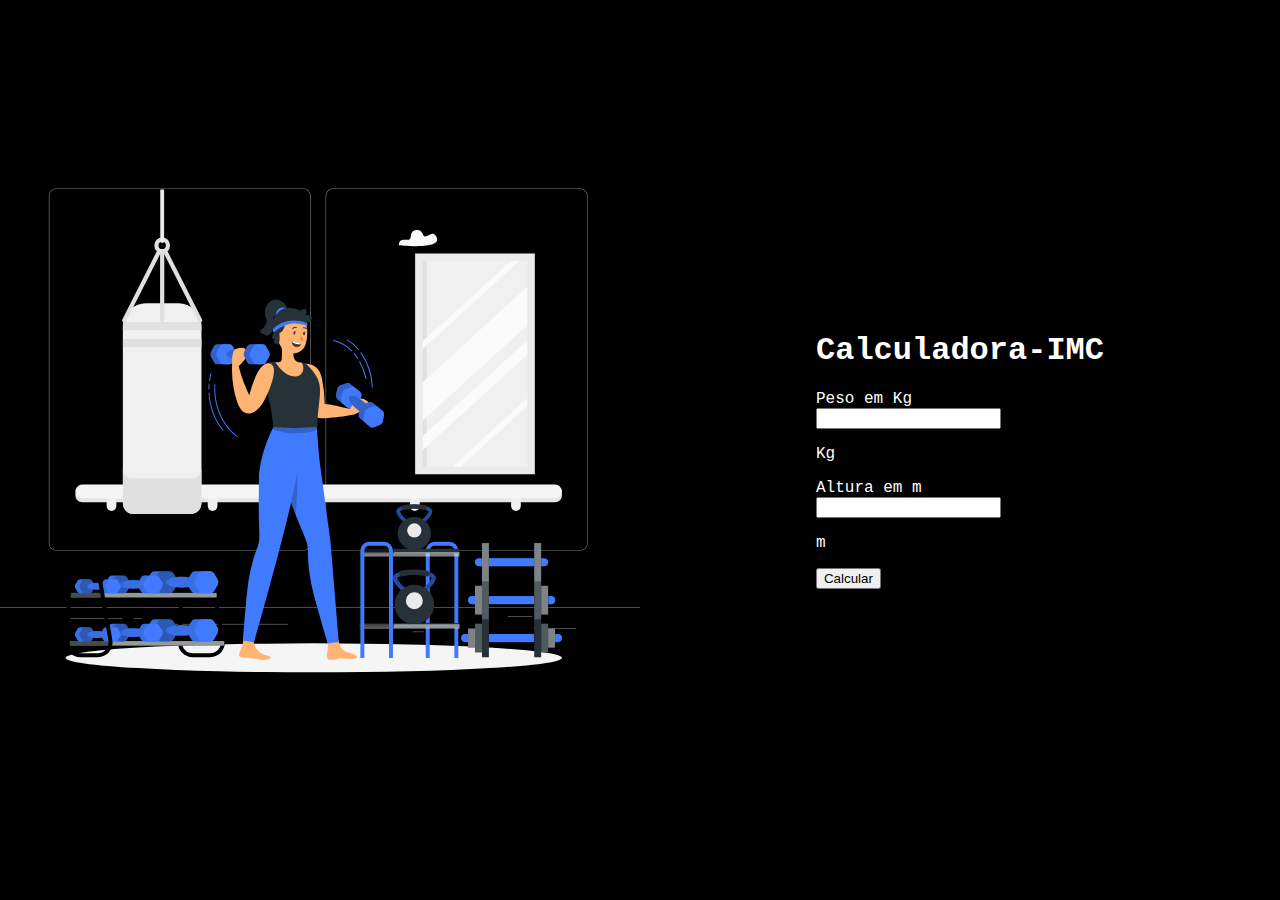
==== aula7/index.html @ 53daf176 "Aula7" ====
<!DOCTYPE html>
<html lang="en">
<head>
    <meta charset="UTF-8">
    <meta name="viewport" content="width=device-width, initial-scale=1.0">
    <link rel="stylesheet" href="https://cdnjs.cloudflare.com/ajax/libs/font-awesome/6.7.0/css/all.min.css" integrity="sha512-9xKTRVabjVeZmc+GUW8GgSmcREDunMM+Dt/GrzchfN8tkwHizc5RP4Ok/MXFFy5rIjJjzhndFScTceq5e6GvVQ==" crossorigin="anonymous" referrerpolicy="no-referrer"/>
    <link rel="stylesheet" href="style.css">
    <title>Document</title>
</head>
<body>
    <div class="container">
        <div class="esquerda">
            <img src="./images/dumbbell-exercise-animate.svg" alt="imagem-animada">
        </div>
        <div class="direita">
            <div class="card">
                <div class="topo">
                    <h1>Calculadora-IMC</h1>
                    <div class="linha"></div>
                </div>
                <div class="meio">
                    <div class="inp">
                        <label for="peso">Peso em Kg</label>
                        <div class="campo">
                            <div class="icone">
                                <i class="fa-solid fa-weight-hanging"></i>
                            </div>
                            <div class="campo-input">
                                <input type="number" id="peso">
                            </div>
                            <div class="valor">
                                <p>Kg</p>
                            </div>
                        </div>
                    </div>
                    <div class="inp">
                        <label for="altura">Altura em m</label>
                        <div class="campo">
                            <div class="icone">
                                <i class="fa-solid fa-ruler"></i>
                            </div>
                            <div class="campo-input">
                                <input type="number" id="altura">
                            </div>
                            <div class="valor">
                                <p>m</p>
                            </div>
                        </div>
                    </div>
                    <button>Calcular</button>
                </div>
                <div class="fim"></div>
            </div>
        </div>
    </div>
</body>
</html>
---- aula7/style.css ----
body{
    margin: 0;
    padding: 0;
    font-family: 'Courier New', Courier, monospace;
}

.container{
    width: 100%;
    height: 100vh;
    display: flex;
    background-color: black;
    color: white;
}

.container .esquerda{
    width: 50%;
    height: 100%;
    display: flex;
    align-items: center;
    justify-content: center;
}

.container .direita{
    width: 50%;
    height: 100%;
    display: flex;
    align-items: center;
    justify-content: center;
}
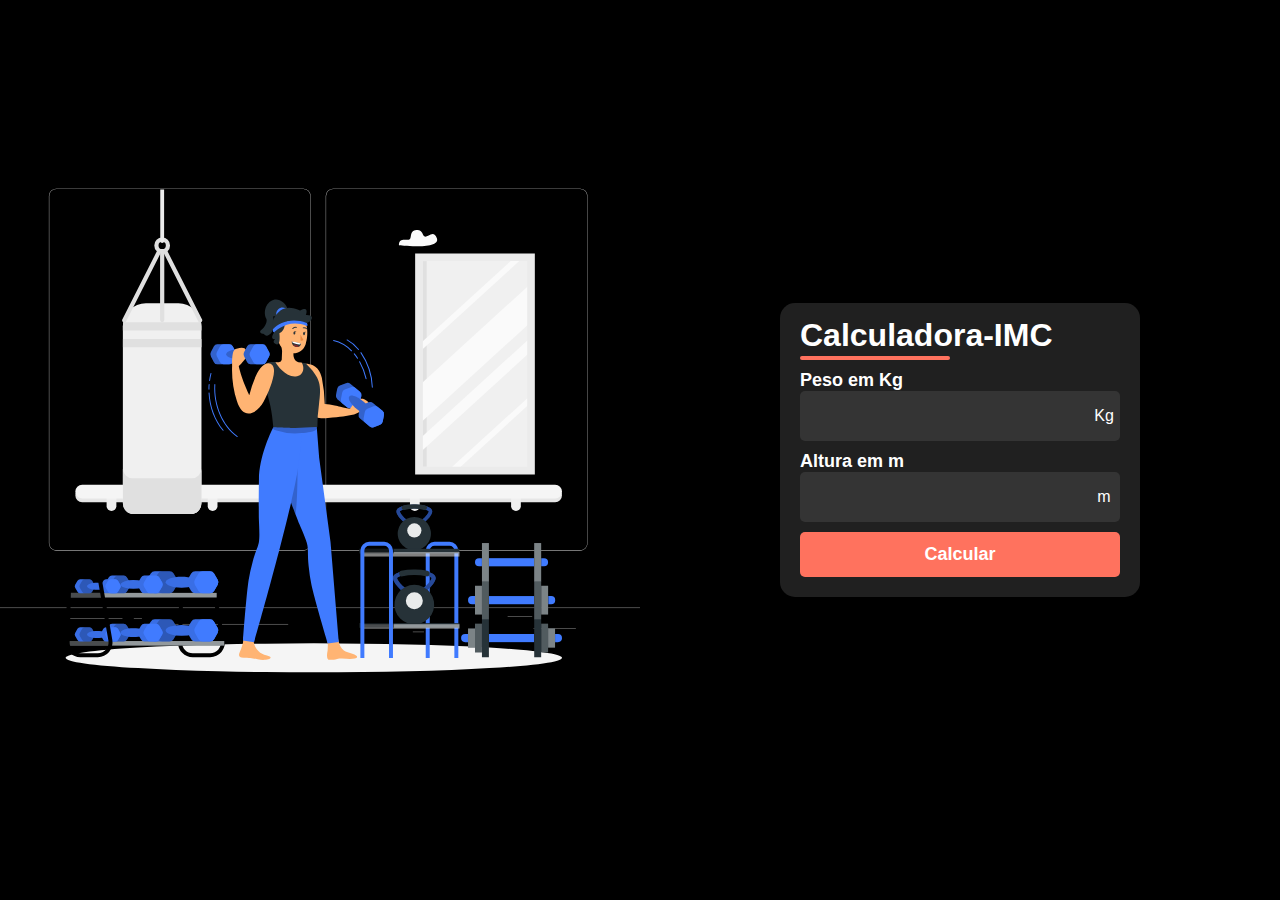
==== commit e77d32cc: "aula imc" ====
--- a/aula7/index.html
+++ b/aula7/index.html
@@ -1,7 +1,7 @@
 <!DOCTYPE html>
 <html lang="en">
 <head>
-    <meta charset="UTF-8">
+    <meta charset="UTF-8"> 
     <meta name="viewport" content="width=device-width, initial-scale=1.0">
     <link rel="stylesheet" href="https://cdnjs.cloudflare.com/ajax/libs/font-awesome/6.7.0/css/all.min.css" integrity="sha512-9xKTRVabjVeZmc+GUW8GgSmcREDunMM+Dt/GrzchfN8tkwHizc5RP4Ok/MXFFy5rIjJjzhndFScTceq5e6GvVQ==" crossorigin="anonymous" referrerpolicy="no-referrer"/>
     <link rel="stylesheet" href="style.css">
@@ -10,7 +10,7 @@
 <body>
     <div class="container">
         <div class="esquerda">
-            <img src="./images/dumbbell-exercise-animate.svg" alt="imagem-animada">
+            <img src="./images/dumbbell-exercise-animate.svg" widht= "600px" alt="imagem-animada">
         </div>
         <div class="direita">
             <div class="card">
@@ -47,11 +47,12 @@
                             </div>
                         </div>
                     </div>
-                    <button>Calcular</button>
+                    <button id="btn">Calcular</button>
                 </div>
-                <div class="fim"></div>
+                <div class="fim" id="fim"></div>
             </div>
         </div>
+        <script src="./script.js"></script>
     </div>
 </body>
 </html>--- a/aula7/style.css
+++ b/aula7/style.css
@@ -1,7 +1,7 @@
 body{
     margin: 0;
     padding: 0;
-    font-family: 'Courier New', Courier, monospace;
+    font-family: Arial, Helvetica, sans-serif;
 }
 
 .container{
@@ -26,4 +26,122 @@
     display: flex;
     align-items: center;
     justify-content: center;
+}
+
+.container .direita .card{
+    width: 50%;
+    height: auto;
+    display: flex;
+    flex-direction: column;
+    background-color: #202020;
+    border-radius: 15px;
+    padding-left: 20px;
+    padding-top: 10px;
+    padding-right: 20px;
+    padding-bottom: 10px;
+}
+
+.container .direita .card .topo .linha{
+    width: 150px;
+    height: 4px;
+    background-color: #FF725E;
+    border-radius: 5px;
+}
+
+.container .direita .card .topo h1{
+    line-height: 0px;
+}
+ 
+.container .direita .card .meio .inp .campo{
+    width: 100%;
+    height: 50px;
+    border: none;
+    border-radius: 5px;
+    display: flex;
+    background-color: #343434;
+}
+
+.container .direita .card .meio .inp label{
+    font-size: 18px;
+    font-weight: bold;
+}
+
+.container .direita .card .meio{
+    padding-top: 10px;
+    display: flex;
+    gap: 10px;
+    flex-direction: column;
+}
+
+.container .direita .card .meio .inp .campo .icone{
+    width: 10%;
+    height: 100%;
+    display: flex;
+    align-items: center;
+    justify-content: center;
+}
+ 
+.container .direita .card .meio .inp .campo .campo-input{
+    width: 80%;
+    height: 100%;
+}
+
+.container .direita .card .meio .inp .campo .campo-input input{
+    width: 100%;
+    height: 100%;
+    border: none;
+    background-color: transparent;
+    color: white;
+    outline: none;
+}
+
+.container .direita .card .meio .inp .campo .valor{
+    width: 10%;
+    height: 100%;
+    display: flex;
+    align-items: center;
+    justify-content: center;
+}
+
+.container .direita .card .meio button{
+    width: 100%;
+    height: 45px;
+    border: none;
+    border-radius: 5px;
+    background-color: #FF725E;
+    color: white;
+    font-size: 18px;
+    font-weight: bold;
+}
+
+.container .direita .card .fim{
+    display: flex;
+    width: 100%;
+    padding-top: 10px;
+    flex-direction: column;
+}
+
+.container .direita .card .fim .linha{
+    width: 100%;
+    height: 1px;
+    background-color: #6e6e6e;
+}
+
+.container .direita .card .fim .resultado{
+    width: 100%;
+    display: flex;
+}
+
+.container .direita .card .fim .resultado .esquerda{
+    width: 35%;
+    height: 100%;
+    display: flex;
+    align-items: center;
+    justify-content: center;
+    flex-direction: column;
+}
+
+.container .direita .card .fim .resultado .esquerda h2{
+    color: #FF725E;
+    line-height: 0px;
 }